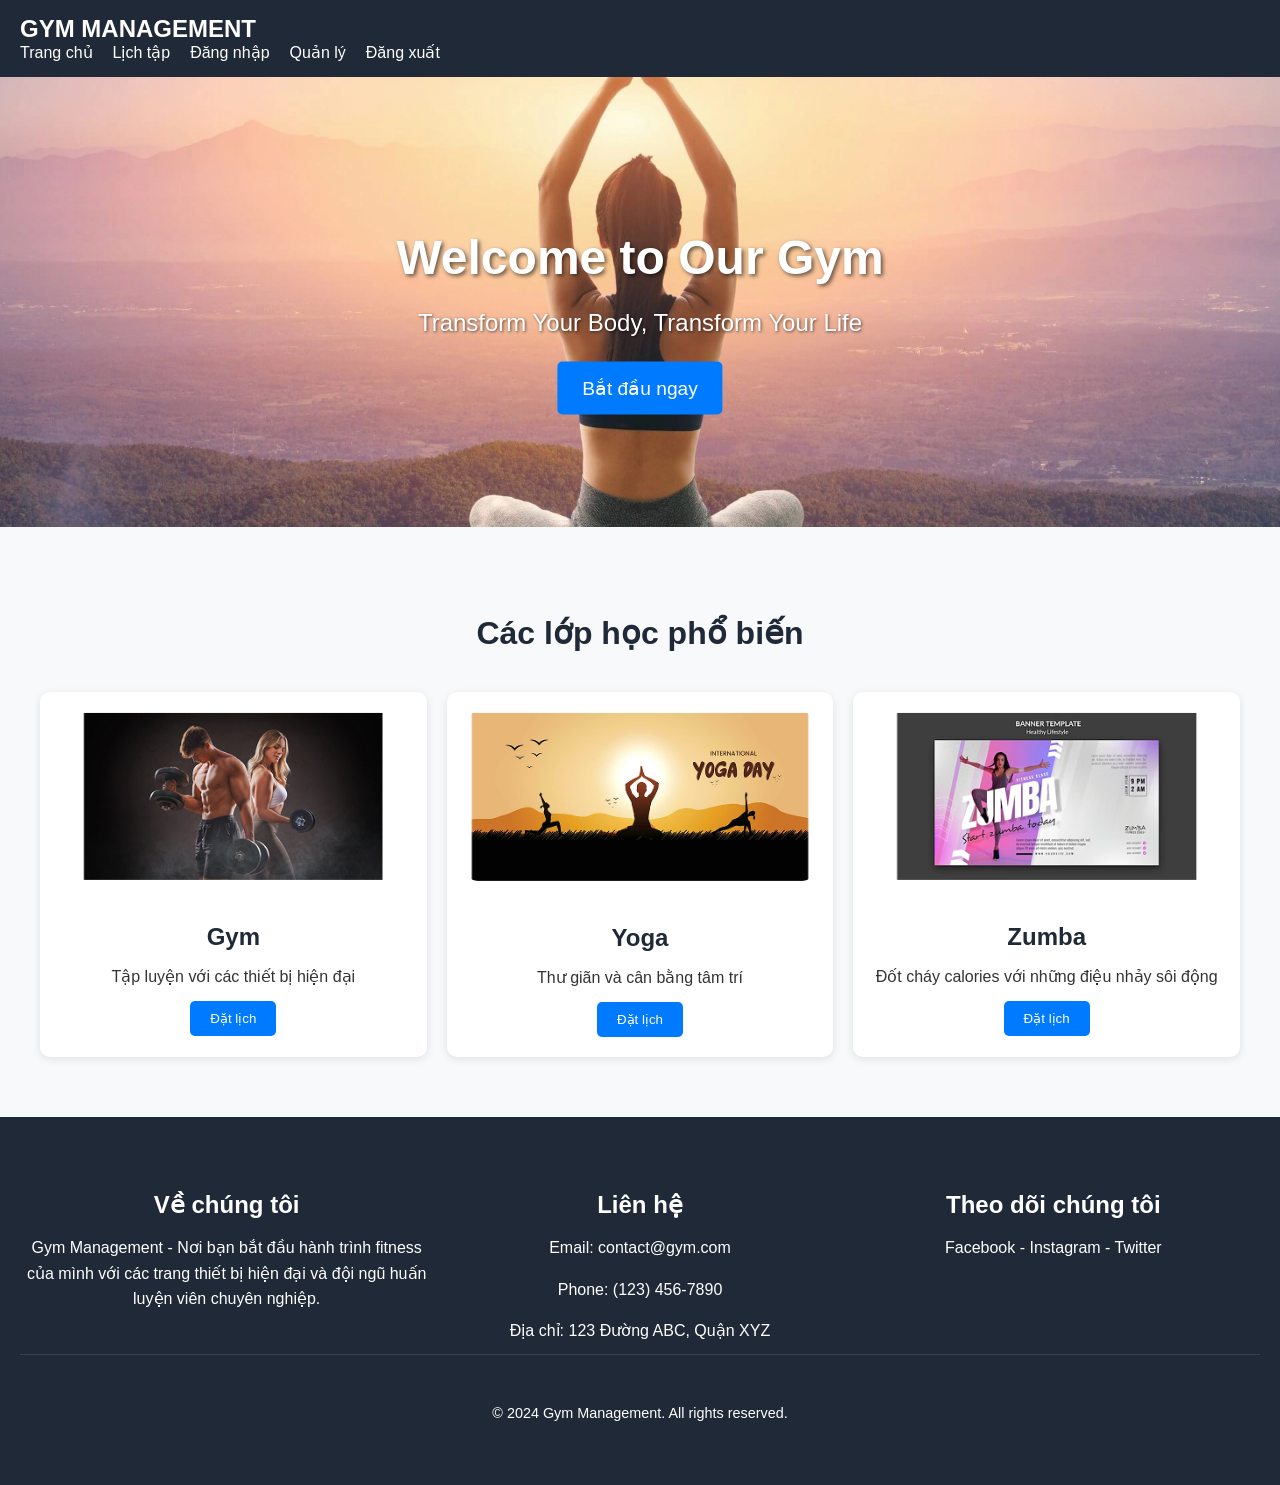
==== Ung dung dat lich massage/index.html @ 633d1cce "Add files via upload" ====
<!DOCTYPE html>
<html lang="en">
<head>
    <meta charset="UTF-8">
    <meta name="viewport" content="width=device-width, initial-scale=1.0">
    <title>Document</title>
    <link rel="stylesheet" href="assets/css/style.css">
</head>
<body>
     <!-- Navbar -->
     <nav class="navbar">
        <div class="container">
            <h1>GYM MANAGEMENT</h1>
            <ul>
                <li><a href="">Trang chủ</a></li>
                <li><a href="./pages/booking/schedule.html">Lịch tập</a></li>
                <li><a href="pages/auth/login.html">Đăng nhập</a></li>
                <li><a href="./pages/admin/dashboard.html">Quản lý</a></li>
                <li><a href="/pages/auth/login.html">Đăng xuất</a></li>
            </ul>
        </div>
    </nav>

    <!-- Banner -->
    <section class="banner">
    <img src="resources/tac-dung-cua-yoga.webp" alt="Banner Gym" class="banner-img">
    <div class="banner-content">
        <h2>Welcome to Our Gym</h2>
        <p>Transform Your Body, Transform Your Life</p>
        <a href="./pages/booking/schedule.html"><button>Bắt đầu ngay</button></a>
          
    </div>
    </section>

    <!-- Danh sách lớp học -->
    <section class="classes">
        <h2>Các lớp học phổ biến</h2>
        <div class="class-list">
            <div class="card">
                <img src="resources/gym.png" alt="Gym">
                <h3>Gym</h3>
                <p>Tập luyện với các thiết bị hiện đại</p>
                <a href="./pages/booking/schedule.html"><button>Đặt lịch</button></a>
            </div>
            <div class="card">
                <img src="resources/yoga.png" alt="Yoga">
                <h3>Yoga</h3>
                <p>Thư giãn và cân bằng tâm trí</p>
                <a href="./pages/booking/schedule.html"><button>Đặt lịch</button></a>
            </div>
            <div class="card">
                <img src="resources/zumba.png" alt="Zumba">
                <h3>Zumba</h3>
                <p>Đốt cháy calories với những điệu nhảy sôi động</p>
                <a href="./pages/booking/schedule.html"><button>Đặt lịch</button></a>
            </div>
        </div>
    </section>

    <!-- Footer -->
    <footer>
        <div class="footer-container" >
            <div class="footer-section">
                <h3>Về chúng tôi</h3>
                <p>Gym Management - Nơi bạn bắt đầu hành trình fitness của mình với các trang thiết bị hiện đại và đội ngũ huấn luyện viên chuyên nghiệp.</p>
            </div>
            <div class="footer-section">
                <h3>Liên hệ</h3>
                <p>Email: contact@gym.com</p>
                <p>Phone: (123) 456-7890</p>
                <p>Địa chỉ: 123 Đường ABC, Quận XYZ</p>
            </div>
            <div class="footer-section">
                <h3>Theo dõi chúng tôi</h3>
                <p>Facebook - Instagram - Twitter</p>
            </div>
        </div>
        <p class="copyright">&copy; 2024 Gym Management. All rights reserved.</p>
    </footer>
    <script src="assets/js/main.js"></script>
</body>
</html>
---- Ung dung dat lich massage/assets/css/style.css ----
body {
    font-family: Arial, sans-serif;
    margin: 0;
    padding: 0;
    background-color: #f8f9fa;
}

.navbar {
    background-color: #1f2937;
    padding: 15px 20px;
    display: flex;
    justify-content: space-between;
    align-items: center;
}

.navbar h1 {
    color: #ffffff;
    font-size: 1.5em;
    font-weight: bold;
    margin: 0;
}

.navbar ul {
    list-style: none;
    display: flex;
    gap: 20px;
    margin: 0;
    padding: 0;
}

.navbar ul li a {
    color: #ffffff;
    text-decoration: none;
    font-size: 1em;
}

.navbar ul li a:hover {
    text-decoration: underline;
}

.banner {
    position: relative;
    width: 100%;
    height: 450px;
    overflow: hidden;
}

.banner-img {
    width: 100%;
    height: 100%;
    object-fit: cover;
    position: absolute;
    top: 0;
    left: 0;
    z-index: -1;
}

.banner-content {
    position: absolute;
    top: 50%;
    left: 50%;
    transform: translate(-50%, -50%);
    text-align: center;
    color: #ffffff;
    padding: 20px;
}

.banner-content h2 {
    font-size: 3em;
    margin-bottom: 15px;
    font-weight: bold;
    text-shadow: 2px 2px 4px rgba(0, 0, 0, 0.6);
}

.banner-content p {
    font-size: 1.5em;
    margin-bottom: 25px;
    text-shadow: 1px 1px 3px rgba(0, 0, 0, 0.6);
}

.banner-content button {
    background-color: #007bff;
    color: #ffffff;
    padding: 15px 25px;
    border: none;
    cursor: pointer;
    font-size: 1.2em;
    border-radius: 5px;
}

.banner-content button:hover {
    background-color: #0056b3;
}

.classes {
    text-align: center;
    padding: 60px 20px;
}

.classes h2 {
    font-size: 2em;
    margin-bottom: 40px;
    color: #1f2937;
}

.class-list {
    display: grid;
    grid-template-columns: repeat(auto-fit, minmax(300px, 1fr));
    gap: 20px;
    max-width: 1200px;
    margin: auto;
}

.card {
    background: #ffffff;
    padding: 20px;
    border-radius: 10px;
    box-shadow: 0 2px 8px rgba(0, 0, 0, 0.1);
    text-align: center;
    transition: transform 0.3s ease, box-shadow 0.3s ease;
}

.card:hover {
    transform: translateY(-10px);
    box-shadow: 0 5px 15px rgba(0, 0, 0, 0.2);
}

.card img {
    width: 100%;
    border-radius: 10px;
    margin-bottom: 15px;
}

.card h3 {
    font-size: 1.5em;
    color: #1f2937;
    margin-bottom: 10px;
}

.card p {
    color: #333;
    font-size: 1em;
    margin-bottom: 15px;
}

.card button {
    background-color: #007bff;
    color: #ffffff;
    padding: 10px 20px;
    border: none;
    border-radius: 5px;
    cursor: pointer;
}

.card button:hover {
    background-color: #0056b3;
}

footer {
    background-color: #1f2937;
    color: #ffffff;
    padding: 50px 20px;
}

.footer-container {
    max-width: 1300px;
    margin: 0 auto;
    display: flex;
    justify-content: space-between;
    flex-wrap: wrap;
    border-bottom: #374151 1px solid;
}

.footer-section {
    flex: 1;
    min-width: 250px;
    text-align: center;
}

.footer-section h3 {
    margin-bottom: 15px;
    font-size: 1.5em;
    color: #ffffff;
    font-weight: bold;
}

.footer-section p {
    font-size: 1em;
    margin-bottom: 10px;
    line-height: 1.6;
    color: #ffffff;
}

.footer-section a {
    color: #ffffff;
    text-decoration: none;
}

.footer-section a:hover {
    text-decoration: underline;
}

.copyright {
    text-align: center;
    font-size: 0.9em;
    margin-top: 50px;
    color: #ffffff;
}

@media screen and (max-width: 834px) {
    .container {
        width: 80%;
        padding: 15px;
    }
    input {
        font-size: 14px;
    }
    button {
        font-size: 14px;
    }
}

@media screen and (max-width: 375px) {
    .container {
        width: 90%;
        padding: 10px;
    }
    h1 {
        font-size: 18px;
    }
    input {
        font-size: 12px;
        padding: 8px;
    }
    button {
        font-size: 12px;
        padding: 8px;
    }
}
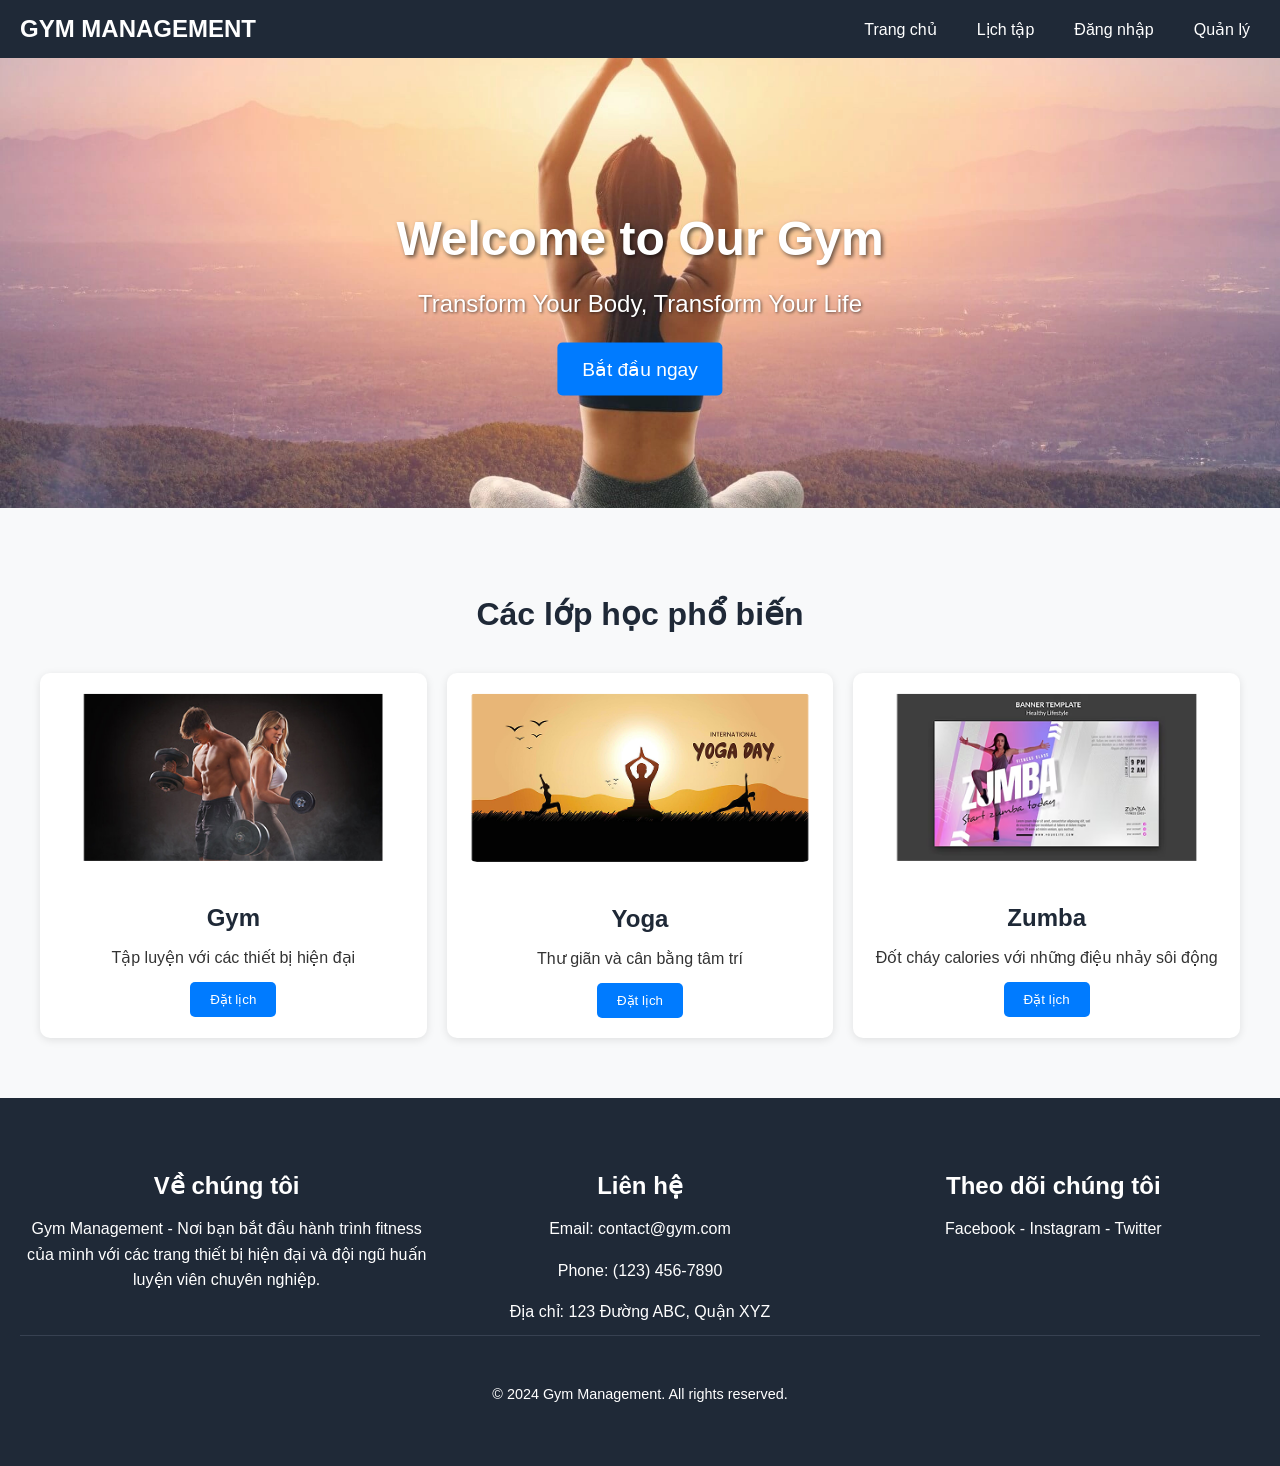
==== commit 375ba787: "Add files via upload" ====
--- a/Ung dung dat lich massage/index.html
+++ b/Ung dung dat lich massage/index.html
@@ -9,16 +9,13 @@
 <body>
      <!-- Navbar -->
      <nav class="navbar">
-        <div class="container">
-            <h1>GYM MANAGEMENT</h1>
-            <ul>
-                <li><a href="">Trang chủ</a></li>
-                <li><a href="./pages/booking/schedule.html">Lịch tập</a></li>
-                <li><a href="pages/auth/login.html">Đăng nhập</a></li>
-                <li><a href="./pages/admin/dashboard.html">Quản lý</a></li>
-                <li><a href="/pages/auth/login.html">Đăng xuất</a></li>
-            </ul>
-        </div>
+        <h1>GYM MANAGEMENT</h1>
+        <ul>
+            <li><a href="">Trang chủ</a></li>
+            <li><a href="./pages/booking/schedule.html">Lịch tập</a></li>
+            <li><a href="pages/auth/login.html">Đăng nhập</a></li>
+            <li><a href="./pages/admin/dashboard.html">Quản lý</a></li>
+        </ul>
     </nav>
 
     <!-- Banner -->
--- a/Ung dung dat lich massage/assets/css/style.css
+++ b/Ung dung dat lich massage/assets/css/style.css
@@ -32,6 +32,7 @@
     color: #ffffff;
     text-decoration: none;
     font-size: 1em;
+    padding: 5px 10px;
 }
 
 .navbar ul li a:hover {
